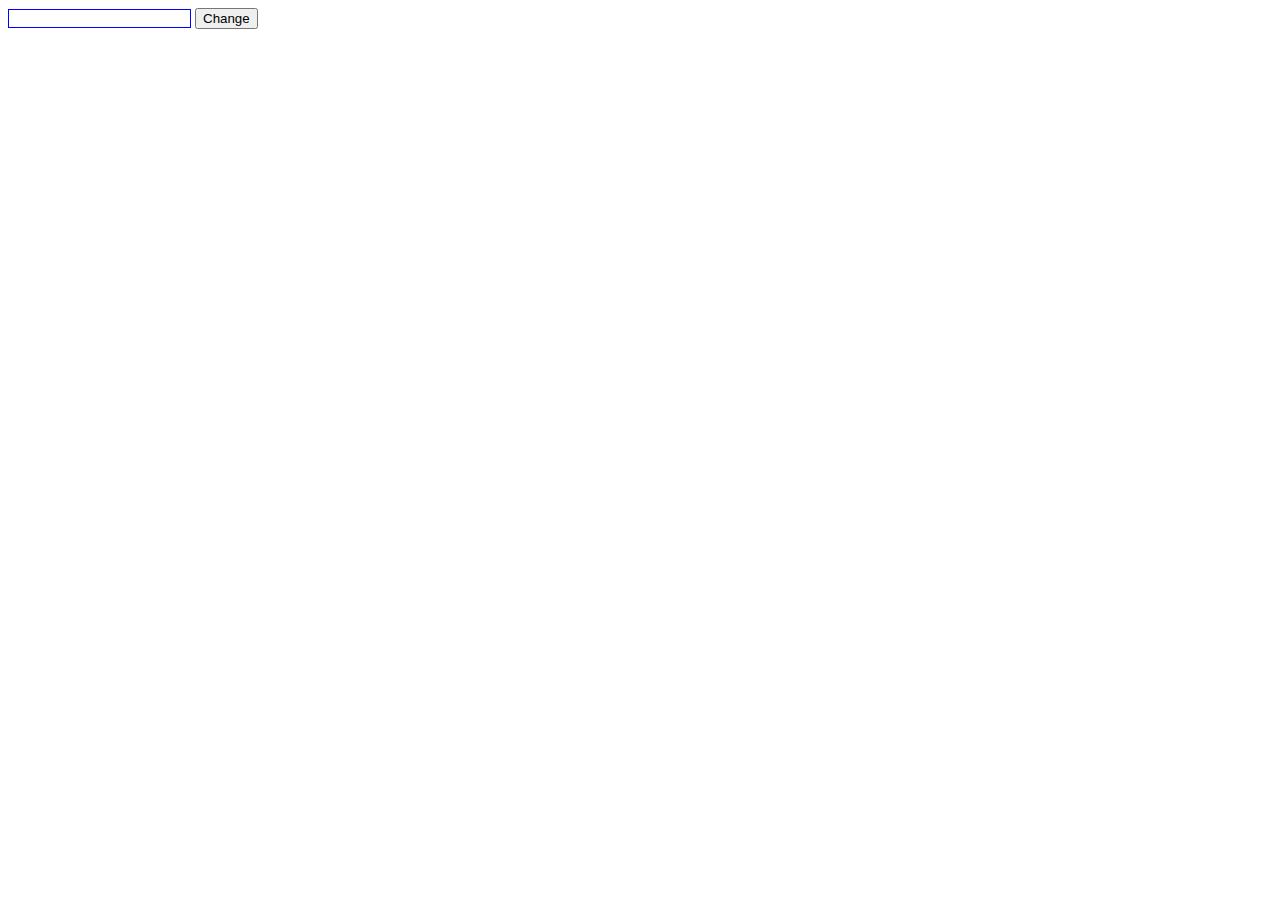
==== index.html @ e122ee57 "not working" ====
<!DOCTYPE html>

<html>

<head>
    <title> Practice
    </title>
    <script type="text/javascript" src="app.js"></script>
</head>
<body>

    <input style="border: 1px solid blue; " id="txt-input" type="text">

    <button id="btn-submit">Change</button>

    <div id="div-output"></div>

</body>
</html>
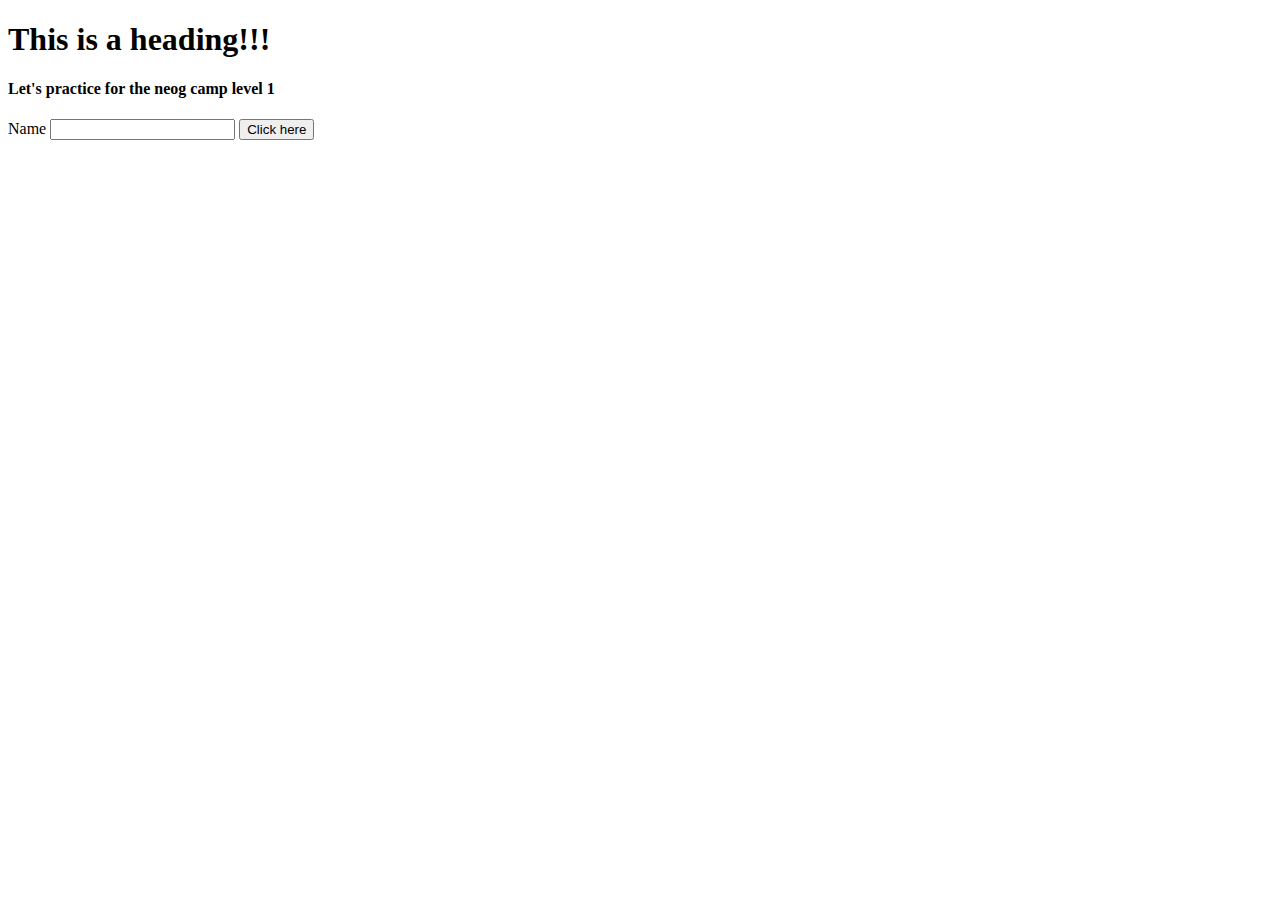
==== commit 951552bc: "basic js practice brush up" ====
--- a/index.html
+++ b/index.html
@@ -1,19 +1,26 @@
 <!DOCTYPE html>
-
 <html>
 
 <head>
-    <title> Practice
+    <title>
+        This is for practice
     </title>
-    <script type="text/javascript" src="app.js"></script>
 </head>
+
 <body>
+    <h1>
+        This is a heading!!!
+    </h1>
+    <h4>
+        Let's practice for the neog camp level 1
+    </h4>
+    <label>Name</label>
+    <input id="txt-input">
+    <button id="btn-trans">Click here</button>
+    <div id="div-output">
 
-    <input style="border: 1px solid blue; " id="txt-input" type="text">
+    </div>
+</body>
+<script type="text/javascript" src="app.js"></script>
 
-    <button id="btn-submit">Change</button>
-
-    <div id="div-output"></div>
-
-</body>
 </html>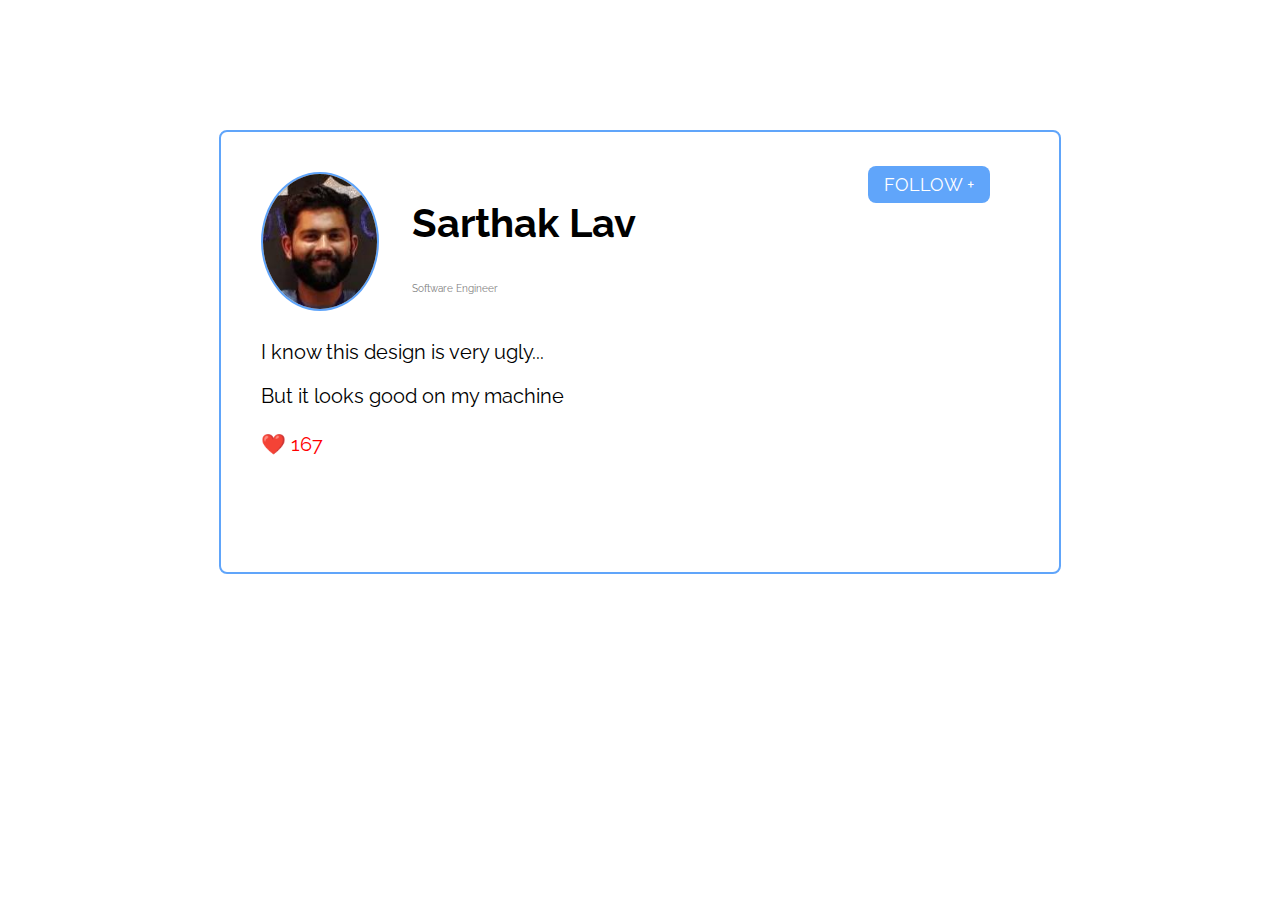
==== commit d66c0525: "done except span tag need to fix" ====
--- a/index.html
+++ b/index.html
@@ -1,26 +1,47 @@
 <!DOCTYPE html>
-<html>
+
+<Html>
 
 <head>
     <title>
-        This is for practice
+        Sarthak
     </title>
+    <link rel="stylesheet" href="card.css">
 </head>
 
 <body>
-    <h1>
-        This is a heading!!!
-    </h1>
-    <h4>
-        Let's practice for the neog camp level 1
-    </h4>
-    <label>Name</label>
-    <input id="txt-input">
-    <button id="btn-trans">Click here</button>
-    <div id="div-output">
+    <div id="container">
+        <div>
+
+            <div id="photo">
+                <img src="images/IMG-20190216-WA0029.jpg">
+              
+            </div>
+            <div id="name">
+                <h1 >Sarthak Lav</h1>
+                <span style="color: gray; font-size: 10px; ">Software Engineer</span>
+                
+            </div>
+            <div id="follow-btn">
+                <a class="btn-primary">FOLLOW +</a>
+               
+            </div>
+    
+        </div>
+
+        <div>
+
+            <div class="content">
+                <p>I know this design is very ugly...</p>
+                
+                <p>But it looks good on my machine</p>
+               
+            </div>
+    
+            <div id="likes">❤️   <span style="color: red;">167</span>  </div>
+        </div>
 
     </div>
 </body>
-<script type="text/javascript" src="app.js"></script>
 
-</html>+</Html>--- a/card.css
+++ b/card.css
@@ -0,0 +1,65 @@
+@import url('https://fonts.googleapis.com/css2?family=Raleway:wght@400;700&display=swap');
+:root{
+    --primary-color :#60A5FA;
+}
+body{
+    font-family: 'Raleway', sans-serif;
+    font-size: 20px;
+}
+
+#container{
+    border: 2px solid var(--primary-color);
+    height: 40vh;
+    width: 60%;
+    margin:auto;
+    margin-top:130px;
+    border-radius: 8px;
+    padding: 2.5rem;
+}
+
+img{
+    border: 2px solid var(--primary-color);
+    border-radius: 55%;
+    height: 15vh;
+}
+#photo{
+    float: left;
+    width: 20%;
+}
+
+#name{
+    float: left;
+    width: 60%;
+}
+#follow-btn{
+    float: right;
+    width: 20%;
+    text-decoration:none;
+}
+.content{
+    float: left;
+    width: 100%;
+    margin-bottom: 4px;
+    margin-top:4px;
+}
+#likes{
+    float: left;
+    width: 100%;
+    margin-bottom: 4px;
+    
+}
+.btn-primary{
+    text-decoration: none;
+    box-sizing: border-box;
+    background-color: var(--primary-color);
+    color: white;
+    padding-top: .5rem;
+    padding-bottom: .5rem;
+    padding-left: 1rem;
+    padding-right: 1rem;
+    border-radius: .5rem;
+    font-size: large;
+    width: 160px;
+    height: 40px;
+
+}
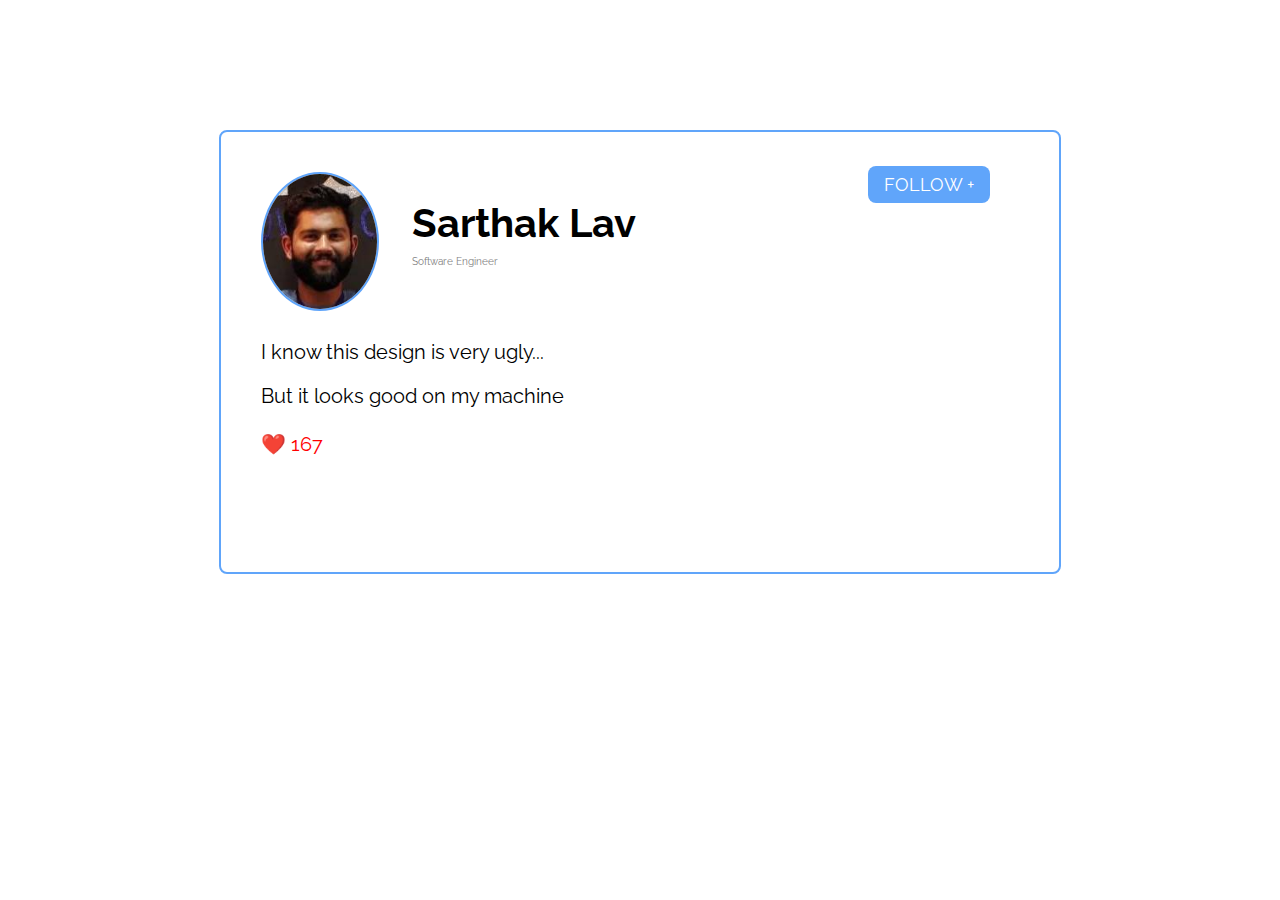
==== commit 99ea7eb3: "span is fixed : done" ====
--- a/index.html
+++ b/index.html
@@ -18,8 +18,8 @@
               
             </div>
             <div id="name">
-                <h1 >Sarthak Lav</h1>
-                <span style="color: gray; font-size: 10px; ">Software Engineer</span>
+                <h1 style="margin-bottom:0px;">Sarthak Lav</h1>
+                <span style="margin-top:0px; color: gray; font-size: 10px; ">Software Engineer</span>
                 
             </div>
             <div id="follow-btn">
